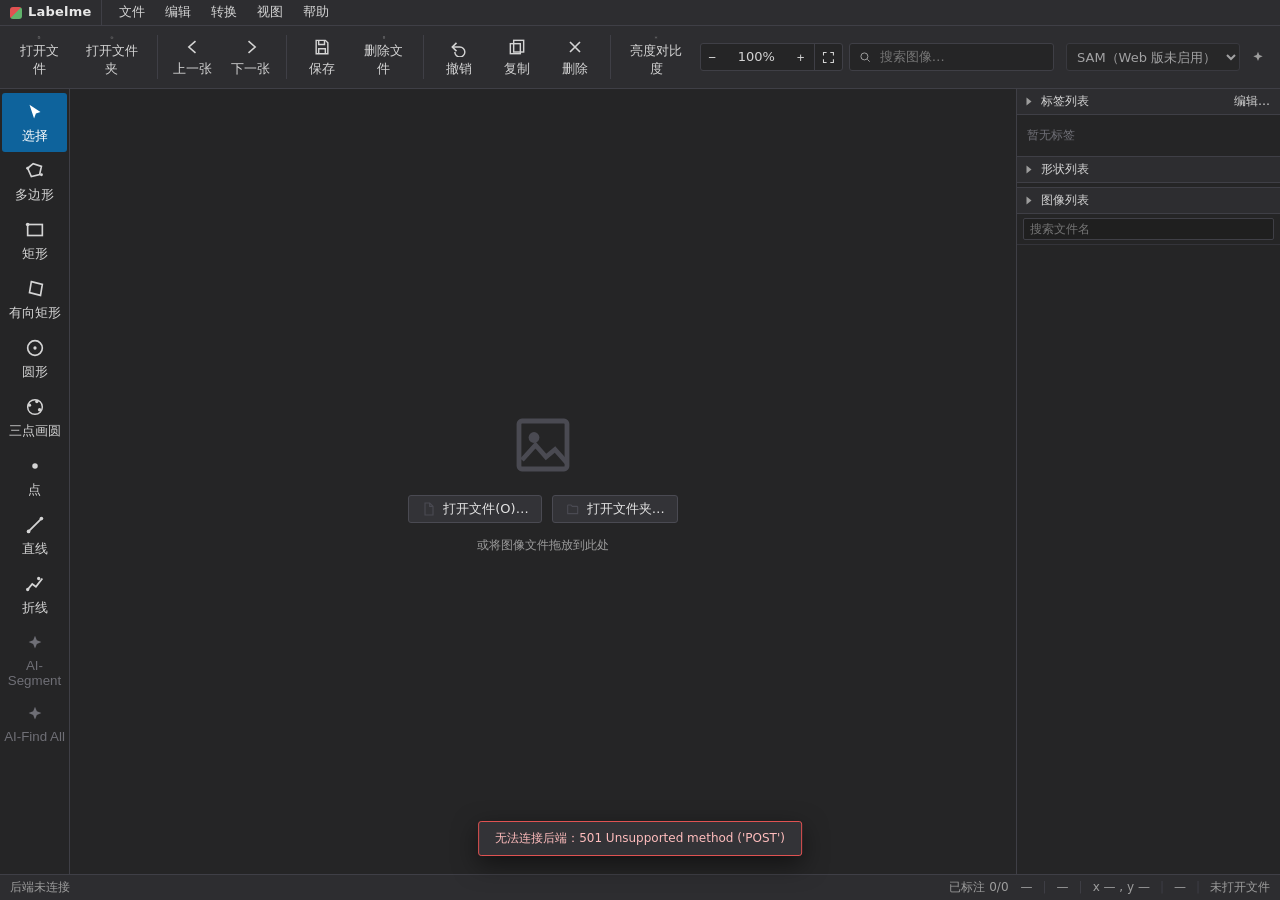
==== frontend/index.html @ 40e08232 "feat(frontend): 补齐掩码形状与管理端工程管理" ====
<!DOCTYPE html>
<html lang="zh-CN">
<head>
  <meta charset="utf-8" />
  <meta name="viewport" content="width=device-width, initial-scale=1" />
  <title>Labelme</title>
  <link rel="stylesheet" href="styles.css" />
</head>
<body>
<div id="app">
  <div class="menubar" id="menubar">
    <div class="brand">Labelme</div>
  </div>

  <div class="toolbar" id="toolbar"></div>

  <div class="workspace">
    <div class="toolstrip" id="toolstrip"></div>

    <div class="canvas-wrap" id="canvasWrap">
      <canvas id="canvas"></canvas>
      <div class="empty-state" id="emptyState">
        <svg viewBox="0 0 24 24" width="72" height="72" aria-hidden="true">
          <path d="M4 5a1 1 0 0 1 1-1h14a1 1 0 0 1 1 1v14a1 1 0 0 1-1 1H5a1 1 0 0 1-1-1z" fill="none" stroke="currentColor" stroke-width="1.6"/>
          <circle cx="9" cy="9.5" r="1.8" fill="currentColor"/>
          <path d="M5 17l4.5-5 3.5 4 3-2.5 4 4.5" fill="none" stroke="currentColor" stroke-width="1.6"/>
        </svg>
        <div class="empty-actions">
          <button class="btn" id="btnOpenFile2">
            <svg viewBox="0 0 24 24" width="16" height="16"><path d="M6 3h7l5 5v13H6z" fill="none" stroke="currentColor" stroke-width="1.7"/><path d="M13 3v5h5" fill="none" stroke="currentColor" stroke-width="1.7"/></svg>
            打开文件(O)…
          </button>
          <button class="btn" id="btnUpload2">
            <svg viewBox="0 0 24 24" width="16" height="16"><path d="M4 7a1 1 0 0 1 1-1h4l2 2h7a1 1 0 0 1 1 1v10H4z" fill="none" stroke="currentColor" stroke-width="1.7"/></svg>
            打开文件夹…
          </button>
        </div>
        <div class="empty-tip">或将图像文件拖放到此处</div>
      </div>
    </div>

    <div class="docks">
      <section class="dock" id="dockLabels">
        <header class="dock-head">
          <span>标签列表</span>
          <button class="dock-action" id="btnEditLabels">编辑…</button>
        </header>
        <div class="dock-body" id="labelList"></div>
      </section>

      <section class="dock" id="dockShapes">
        <header class="dock-head"><span>形状列表</span></header>
        <div class="dock-body" id="shapeList"></div>
      </section>

      <section class="dock dock-grow" id="dockImages">
        <header class="dock-head"><span>图像列表</span></header>
        <div class="dock-search">
          <input id="imageSearch" type="search" placeholder="搜索文件名" autocomplete="off" />
        </div>
        <div class="dock-body" id="imageList"></div>
      </section>
    </div>
  </div>

  <div class="statusbar">
    <span class="status-left" id="statusLeft">就绪</span>
    <span class="status-mid" id="statusMid">已标注 0/0</span>
    <span class="status-right">
      <span id="statusProject">—</span>
      <span class="sep">|</span>
      <span id="statusUser">—</span>
      <span class="sep">|</span>
      <span id="statusPos">x — , y —</span>
      <span class="sep">|</span>
      <span id="statusSession">—</span>
      <span class="sep">|</span>
      <span id="statusFile">未打开文件</span>
    </span>
  </div>
</div>

<input type="file" id="fileInput" accept="image/*" multiple hidden />

<div class="modal-backdrop" id="labelModal" hidden>
  <div class="modal modal-sm">
    <header>输入标签</header>
    <div class="modal-body">
      <input id="labelInput" type="text" autocomplete="off" placeholder="标签名（输入或从下拉选择）" list="labelDatalist" />
      <datalist id="labelDatalist"></datalist>
      <div class="label-meta">
        <input id="labelGroup" type="number" min="0" step="1" placeholder="Group ID（可留空）" />
        <textarea id="labelDesc" rows="2" placeholder="描述（可留空）"></textarea>
      </div>
      <div class="recent" id="recentLabels"></div>
      <div class="flags-block">
        <div class="flags-title">形状标记（flags） <button class="mini" id="btnNewFlag" type="button">+ 新建</button></div>
        <div class="flags-list" id="labelFlags"></div>
      </div>
    </div>
    <footer>
      <button class="btn" id="btnLabelCancel">取消</button>
      <button class="btn btn-primary" id="btnLabelOk">确定</button>
    </footer>
  </div>
</div>

<div class="modal-backdrop" id="sessionModal" hidden>
  <div class="modal">
    <header>
      <span>选择会话</span>
      <button class="x" data-close>&times;</button>
    </header>
    <div class="modal-body">
      <p class="hint">每个浏览器会话对应 <code>data/用户名/工程/时间戳/</code> 一个文件夹，图像与同名 JSON 存在同一目录。</p>
      <div class="session-list" id="sessionList"></div>
    </div>
    <footer>
      <button class="btn" data-close>关闭</button>
      <button class="btn btn-primary" id="btnNewSession">新建会话</button>
    </footer>
  </div>
</div>

<div class="modal-backdrop" id="projectModal" hidden>
  <div class="modal">
    <header>
      <span>工程</span>
      <button class="x" data-close>&times;</button>
    </header>
    <div class="modal-body">
      <p class="hint">工程目录 <code>data/用户名/工程名/</code>，会话与标签集都按工程隔离。</p>
      <div class="session-list" id="projectList"></div>
      <div class="inline-form">
        <input id="newProjectName" type="text" autocomplete="off" placeholder="新工程名（中英文、数字，1–40 位）" />
        <button class="btn btn-primary" id="btnCreateProject">新建</button>
      </div>
    </div>
    <footer>
      <button class="btn" data-close>关闭</button>
    </footer>
  </div>
</div>

<div class="modal-backdrop" id="bcModal" hidden>
  <div class="modal modal-sm">
    <header>亮度 / 对比度</header>
    <div class="modal-body">
      <label class="slider-row">亮度
        <input type="range" id="brightness" min="-100" max="100" value="0" />
        <output id="brightnessVal">0</output>
      </label>
      <label class="slider-row">对比度
        <input type="range" id="contrast" min="-100" max="100" value="0" />
        <output id="contrastVal">0</output>
      </label>
    </div>
    <footer>
      <button class="btn" id="btnBcReset">重置</button>
      <button class="btn btn-primary" id="btnBcOk">确定</button>
    </footer>
  </div>
</div>

<div class="modal-backdrop" id="labelsEditModal" hidden>
  <div class="modal modal-sm">
    <header>
      <span>标签集</span>
      <button class="x" data-close>&times;</button>
    </header>
    <div class="modal-body">
      <p class="hint">标签集是项目级的，保存在服务端 <code>data/labels.txt</code>（每行一个标签），
        新开浏览器、换电脑都还在，桌面版 labelme 可以直接 <code>--labels data/labels.txt</code> 复用。</p>
      <div class="label-manage" id="labelManage"></div>
      <div class="add-row">
        <input id="newLabelInput" type="text" placeholder="新增标签" />
        <button class="btn" id="btnAddLabel">添加</button>
      </div>
    </div>
    <footer>
      <button class="btn" id="btnLabelsImport">导入…</button>
      <button class="btn" id="btnLabelsExport">导出 labels.txt</button>
      <button class="btn btn-primary" data-close>完成</button>
    </footer>
    <input type="file" id="labelsFileInput" accept=".txt,.json,text/plain,application/json" hidden />
  </div>
</div>

<div class="modal-backdrop" id="imgFlagsModal" hidden>
  <div class="modal modal-sm">
    <header>
      <span>图像标记（image flags）</span>
      <button class="x" data-close>&times;</button>
    </header>
    <div class="modal-body">
      <p class="hint">这些 flag 写进 JSON 顶层的 <code>flags</code> 字段，与桌面版一致。</p>
      <div class="flags-list" id="imgFlagsList"></div>
      <div class="add-row">
        <input id="newImgFlagInput" type="text" placeholder="新增 flag" />
        <button class="btn" id="btnAddImgFlag">添加</button>
      </div>
    </div>
    <footer>
      <button class="btn" data-close>取消</button>
      <button class="btn btn-primary" id="btnImgFlagsOk">确定</button>
    </footer>
  </div>
</div>

<div class="modal-backdrop" id="helpModal" hidden>
  <div class="modal">
    <header>
      <span>快捷键与关于</span>
      <button class="x" data-close>&times;</button>
    </header>
    <div class="modal-body">
      <table class="shortcuts">
        <tbody>
          <tr><td>Ctrl+O</td><td>打开文件</td><td>Ctrl+S</td><td>保存标注</td></tr>
          <tr><td>Ctrl+N</td><td>新建多边形</td><td>Ctrl+R</td><td>新建矩形</td></tr>
          <tr><td>Ctrl+Z</td><td>撤销</td><td>Ctrl+Y</td><td>重做</td></tr>
          <tr><td>Ctrl+D</td><td>复制形状</td><td>Delete</td><td>删除形状</td></tr>
          <tr><td>A / D</td><td>上一张 / 下一张</td><td>Ctrl+F</td><td>适合窗口</td></tr>
          <tr><td>Ctrl+0</td><td>原始大小</td><td>Ctrl+/-</td><td>放大 / 缩小</td></tr>
          <tr><td>Enter</td><td>完成折线/多边形</td><td>Esc</td><td>取消绘制</td></tr>
        </tbody>
      </table>
      <p class="hint">
        labelme-web 7.11.0 · JSON 与桌面版 labelme 7.11.0 完全一致（version / flags / shapes /
        imagePath / imageData / imageHeight / imageWidth）。<br />
        AI 辅助标注（SAM）需要服务端模型，Web 版暂未启用，其余标注功能与桌面版对标。
      </p>
    </div>
    <footer><button class="btn btn-primary" data-close>关闭</button></footer>
  </div>
</div>

<div class="toast" id="toast" hidden></div>

<script src="app.js"></script>
</body>
</html>
---- frontend/styles.css ----
:root {
  --bg: #1f1f1f;
  --panel: #252526;
  --panel-2: #2d2d30;
  --panel-3: #333337;
  --border: #3f3f46;
  --border-soft: #34343a;
  --text: #d4d4d4;
  --text-dim: #9d9d9d;
  --text-faint: #6f6f76;
  --accent: #0e639c;
  --accent-hover: #1177bb;
  --hover: #37373d;
  --danger: #e05252;
}

* { box-sizing: border-box; }

html, body {
  height: 100%;
  margin: 0;
  background: var(--bg);
  color: var(--text);
  font: 13px/1.4 "Segoe UI", "Microsoft YaHei", system-ui, sans-serif;
  overflow: hidden;
  user-select: none;
}

#app {
  height: 100vh;
  display: grid;
  grid-template-rows: 26px auto 1fr 26px;
}

/* ------------------------------------------------------------- menubar */
.menubar {
  display: flex;
  align-items: center;
  gap: 2px;
  padding: 0 6px;
  background: var(--panel-2);
  border-bottom: 1px solid var(--border);
  position: relative;
  z-index: 20;
}

.brand {
  font-weight: 600;
  letter-spacing: .2px;
  color: #e8e8e8;
  padding: 0 10px 0 4px;
  margin-right: 6px;
  border-right: 1px solid var(--border);
  height: 100%;
  display: flex;
  align-items: center;
}
.brand::before {
  content: "";
  width: 12px; height: 12px; margin-right: 6px;
  background: linear-gradient(135deg, #e05252 0 50%, #61b26b 50% 100%);
  border-radius: 3px;
  display: inline-block;
}

.menu-btn {
  background: none; border: 0; color: var(--text);
  font: inherit; padding: 0 9px; height: 100%;
  cursor: default;
}
.menu-btn:hover, .menu-btn.open { background: var(--hover); }

.menu-list {
  position: absolute;
  top: 26px;
  min-width: 210px;
  background: var(--panel-3);
  border: 1px solid var(--border);
  box-shadow: 0 8px 24px rgba(0,0,0,.5);
  padding: 4px 0;
  display: none;
  z-index: 30;
}
.menu-list.show { display: block; }
.menu-item {
  display: flex; align-items: center; gap: 14px;
  padding: 5px 12px 5px 14px;
  cursor: default;
  white-space: nowrap;
}
.menu-item:hover { background: var(--accent); color: #fff; }
.menu-item .sc { margin-left: auto; color: var(--text-dim); font-size: 12px; }
.menu-item:hover .sc { color: #dbe9f6; }
.menu-item.disabled { color: var(--text-faint); pointer-events: none; }
.menu-sep { height: 1px; background: var(--border); margin: 4px 0; }

/* ------------------------------------------------------------- toolbar */
.toolbar {
  display: flex;
  align-items: center;
  gap: 4px;
  padding: 6px 8px;
  background: var(--panel-2);
  border-bottom: 1px solid var(--border);
  flex-wrap: nowrap;
  overflow-x: auto;
}

.tb-btn {
  display: flex; flex-direction: column; align-items: center; justify-content: center;
  gap: 3px;
  min-width: 54px; height: 50px;
  padding: 4px 6px;
  background: none; border: 0; border-radius: 3px;
  color: var(--text);
  font: 11px/1.2 inherit;
  cursor: default;
}
.tb-btn svg { width: 20px; height: 20px; }
.tb-btn:hover { background: var(--hover); }
.tb-btn.active { background: var(--accent); color: #fff; }
.tb-btn:disabled { color: var(--text-faint); }
.tb-btn:disabled:hover { background: none; }

.tb-sep { width: 1px; align-self: stretch; margin: 3px 4px; background: var(--border); }

.zoom-box {
  display: flex; align-items: center; gap: 2px;
  height: 28px; margin: 0 2px;
  border: 1px solid var(--border);
  border-radius: 3px;
  background: var(--panel);
  overflow: hidden;
}
.zoom-box button {
  width: 24px; height: 100%;
  background: none; border: 0; color: var(--text); cursor: default;
}
.zoom-box button:hover { background: var(--hover); }
.zoom-box .pct { min-width: 62px; text-align: center; color: var(--text); }
.zoom-box .fit { border-left: 1px solid var(--border); width: 30px; display: grid; place-items: center; }

.search-box {
  display: flex; align-items: center; gap: 6px;
  margin-left: auto;
  min-width: 190px; max-width: 280px;
  height: 28px; padding: 0 8px;
  border: 1px solid var(--border);
  border-radius: 3px;
  background: var(--panel);
}
.search-box svg { width: 14px; height: 14px; color: var(--text-dim); flex: none; }
.search-box input {
  flex: 1; min-width: 0;
  background: none; border: 0; outline: 0;
  color: var(--text); font: inherit;
}

.ai-box {
  display: flex; align-items: center; gap: 4px;
  margin-left: 8px;
}
.ai-box select {
  height: 28px; max-width: 180px;
  background: var(--panel); color: var(--text);
  border: 1px solid var(--border); border-radius: 3px;
  font: inherit; padding: 0 6px;
}
.ai-box .icon-btn {
  width: 28px; height: 28px; display: grid; place-items: center;
  background: none; border: 0; border-radius: 3px; color: var(--text-dim);
}
.ai-box .icon-btn:hover { background: var(--hover); }

/* ------------------------------------------------------------- workspace */
.workspace {
  display: grid;
  grid-template-columns: 70px minmax(0, 1fr) 264px;
  min-height: 0;
}

.toolstrip {
  background: var(--panel);
  border-right: 1px solid var(--border);
  overflow-y: auto;
  padding: 4px 0;
}

.tool-btn {
  width: 100%;
  display: flex; flex-direction: column; align-items: center; justify-content: center;
  gap: 4px;
  padding: 8px 2px 7px;
  background: none; border: 0;
  color: var(--text);
  font: 11px/1.15 inherit;
  cursor: default;
}
.tool-btn svg { width: 22px; height: 22px; }
.tool-btn:hover { background: var(--hover); }
.tool-btn.active { background: var(--accent); color: #fff; border-radius: 3px; margin: 0 2px; width: calc(100% - 4px); }
.tool-btn:disabled { color: var(--text-faint); }
.tool-btn:disabled:hover { background: none; }

.canvas-wrap {
  position: relative;
  min-width: 0;
  background: var(--panel);
  overflow: hidden;
}
canvas { display: block; width: 100%; height: 100%; }

.empty-state {
  position: absolute; inset: 0;
  display: flex; flex-direction: column; align-items: center; justify-content: center;
  gap: 14px;
  color: var(--text-dim);
  pointer-events: none;
}
.empty-state[hidden] { display: none; }
.empty-state svg { color: #4a4a52; }
.empty-actions { display: flex; gap: 10px; pointer-events: auto; }
.empty-actions .btn {
  background: #333337;
  border-color: #4a4a52;
  color: #e4e4e4;
}
.empty-actions .btn:hover { background: #3d3d44; }
.empty-tip { font-size: 12px; }

/* ------------------------------------------------------------- docks */
.docks {
  display: flex; flex-direction: column;
  background: var(--panel);
  border-left: 1px solid var(--border);
  min-height: 0;
}

.dock {
  display: flex; flex-direction: column;
  border-bottom: 1px solid var(--border);
  min-height: 0;
  flex: 0 0 auto;
}
.dock-labels { max-height: 30%; }
.dock-shapes { max-height: 40%; }
.dock-grow { flex: 1 1 auto; border-bottom: 0; }

.dock-head {
  display: flex; align-items: center; gap: 6px;
  height: 26px; padding: 0 6px 0 8px;
  background: var(--panel-2);
  border-bottom: 1px solid var(--border);
  color: var(--text);
  font-size: 12px;
  flex: none;
}
.dock-head::before {
  content: "";
  width: 0; height: 0;
  border-left: 4px solid transparent;
  border-right: 4px solid transparent;
  border-top: 5px solid var(--text-dim);
  transform: rotate(-90deg);
  margin-right: 2px;
}
.dock-head .dock-action {
  margin-left: auto;
  background: none; border: 0; color: var(--text);
  font: inherit; font-size: 12px; padding: 0 4px;
  cursor: default;
}
.dock-head .dock-action:hover { color: var(--accent-hover); }

.dock-search { padding: 4px 6px; border-bottom: 1px solid var(--border-soft); flex: none; }
.dock-search input {
  width: 100%; height: 22px; padding: 0 6px;
  background: var(--bg); color: var(--text);
  border: 1px solid var(--border); border-radius: 2px;
  font: inherit; font-size: 12px; outline: none;
}
.dock-search input:focus { border-color: var(--accent); }

.dock-body { overflow: auto; min-height: 0; padding: 2px 0; }

.row {
  display: flex; align-items: center; gap: 6px;
  padding: 3px 8px;
  min-height: 21px;
  cursor: default;
  white-space: nowrap;
}
.row:hover { background: var(--hover); }
.row.selected { background: var(--accent); color: #fff; }
.row .dot {
  width: 9px; height: 9px; border-radius: 50%;
  flex: none;
  box-shadow: 0 0 0 1px rgba(0,0,0,.35) inset;
}
.row .name { overflow: hidden; text-overflow: ellipsis; }
.row input[type="checkbox"] { flex: none; accent-color: var(--accent-hover); }
.row .idxtag { margin-left: auto; color: var(--text-faint); font-size: 11px; }
.row.selected .idxtag { color: #cfe4f5; }
.empty-list { padding: 10px 10px; color: var(--text-faint); font-size: 12px; }

/* ------------------------------------------------------------- statusbar */
.statusbar {
  display: flex; align-items: center; gap: 12px;
  padding: 0 10px;
  background: var(--panel-2);
  border-top: 1px solid var(--border);
  font-size: 12px;
  color: var(--text-dim);
  white-space: nowrap;
}
.status-mid { margin-left: auto; }
.status-right { display: flex; align-items: center; gap: 10px; }
.status-right .sep { color: var(--border); }

/* ------------------------------------------------------------- modal */
.modal-backdrop {
  position: fixed; inset: 0;
  background: rgba(0,0,0,.45);
  display: flex; align-items: center; justify-content: center;
  z-index: 60;
}
.modal-backdrop[hidden] { display: none; }

.modal {
  width: 520px; max-width: calc(100vw - 40px);
  max-height: calc(100vh - 80px);
  display: flex; flex-direction: column;
  background: var(--panel-3);
  border: 1px solid var(--border);
  box-shadow: 0 18px 48px rgba(0,0,0,.55);
  border-radius: 3px;
}
.modal-sm { width: 360px; }

.modal header {
  display: flex; align-items: center;
  height: 34px; padding: 0 8px 0 12px;
  background: var(--panel-2);
  border-bottom: 1px solid var(--border);
  font-size: 13px;
}
.modal header .x {
  margin-left: auto;
  background: none; border: 0; color: var(--text-dim);
  font-size: 18px; line-height: 1; cursor: default; padding: 0 4px;
}
.modal header .x:hover { color: var(--text); }

.modal-body { padding: 14px 14px; overflow: auto; }
.modal footer {
  display: flex; justify-content: flex-end; gap: 8px;
  padding: 10px 12px;
  border-top: 1px solid var(--border);
}

.btn {
  display: inline-flex; align-items: center; gap: 6px;
  height: 28px; padding: 0 12px;
  background: var(--panel-2);
  border: 1px solid var(--border);
  border-radius: 3px;
  color: var(--text); font: inherit; cursor: default;
}
.btn:hover { background: var(--hover); }
.btn-primary { background: var(--accent); border-color: var(--accent); color: #fff; }
.btn-primary:hover { background: var(--accent-hover); }

#labelInput {
  width: 100%; height: 30px; padding: 0 8px;
  background: var(--bg); color: var(--text);
  border: 1px solid var(--border); border-radius: 3px;
  font: inherit; outline: none;
}
#labelInput:focus { border-color: var(--accent); }

.label-meta { display: flex; flex-direction: column; gap: 6px; margin-top: 8px; }
.label-meta input, .label-meta textarea {
  width: 100%; padding: 5px 8px;
  background: var(--bg); color: var(--text);
  border: 1px solid var(--border); border-radius: 3px;
  font: inherit; outline: none; resize: vertical;
}
.label-meta input:focus, .label-meta textarea:focus { border-color: var(--accent); }

.recent { display: flex; flex-wrap: wrap; gap: 6px; margin-top: 10px; max-height: 148px; overflow: auto; }
.recent button {
  padding: 3px 9px;
  background: var(--panel-2); border: 1px solid var(--border); border-radius: 12px;
  color: var(--text); font: inherit; font-size: 12px; cursor: default;
  white-space: nowrap;
}
.recent button:hover { background: var(--hover); }

.flags-block { margin-top: 10px; border-top: 1px solid var(--border-soft); padding-top: 8px; }
.flags-title { display: flex; align-items: center; justify-content: space-between; font-size: 12px; color: var(--text-dim); }
.flags-title .mini {
  padding: 1px 6px; font-size: 11px; cursor: default;
  background: var(--panel-2); color: var(--text); border: 1px solid var(--border); border-radius: 3px;
}
.flags-list { display: flex; flex-wrap: wrap; gap: 6px 14px; margin-top: 6px; max-height: 120px; overflow: auto; }
.flags-list label { display: inline-flex; align-items: center; gap: 5px; font-size: 12px; color: var(--text); }
.flags-list input[type="checkbox"] { accent-color: var(--accent); }

.hint { color: var(--text-dim); font-size: 12px; line-height: 1.7; }
.hint code { background: var(--bg); padding: 1px 5px; border-radius: 2px; }

.session-list { max-height: 320px; overflow: auto; margin-top: 10px; border: 1px solid var(--border-soft); }
.session-list .row { padding: 6px 10px; }
.session-list .meta { margin-left: auto; color: var(--text-faint); font-size: 11px; }
.session-list .tag {
  margin-left: 8px; padding: 1px 6px;
  border: 1px solid var(--accent);
  border-radius: 9px;
  font-size: 10px; color: #9ecbe8;
}
.session-list .row.last .name { color: #dce9f5; }

.inline-form { display: flex; gap: 8px; margin-top: 12px; }
.inline-form input {
  flex: 1; height: 28px; padding: 0 8px;
  background: var(--bg); color: var(--text);
  border: 1px solid var(--border-soft); border-radius: 3px; outline: none;
}

.slider-row { display: flex; align-items: center; gap: 10px; margin: 8px 0; }
.slider-row input[type="range"] { flex: 1; accent-color: var(--accent-hover); }
.slider-row output { width: 36px; text-align: right; color: var(--text-dim); }

.label-manage { display: flex; flex-direction: column; gap: 2px; max-height: 260px; overflow: auto; }
.label-manage .row .del {
  margin-left: auto; background: none; border: 0; color: var(--text-dim); cursor: default;
}
.label-manage .row .del:hover { color: var(--danger); }
.add-row { display: flex; gap: 8px; margin-top: 12px; }
.add-row input {
  flex: 1; height: 28px; padding: 0 8px;
  background: var(--bg); color: var(--text);
  border: 1px solid var(--border); border-radius: 3px; font: inherit; outline: none;
}

.shortcuts { border-collapse: collapse; width: 100%; font-size: 12px; }
.shortcuts td { padding: 4px 8px; border-bottom: 1px solid var(--border-soft); }
.shortcuts td:nth-child(1), .shortcuts td:nth-child(3) { color: var(--accent-hover); width: 90px; }

.toast {
  position: fixed; left: 50%; bottom: 44px; transform: translateX(-50%);
  background: var(--panel-3); border: 1px solid var(--border);
  color: var(--text); padding: 8px 16px; border-radius: 3px;
  box-shadow: 0 8px 24px rgba(0,0,0,.5);
  z-index: 80; font-size: 12px;
}
.toast[hidden] { display: none; }
.toast.error { border-color: var(--danger); color: #ffbdbd; }

/* scrollbars */
::-webkit-scrollbar { width: 10px; height: 10px; }
::-webkit-scrollbar-thumb { background: #424248; border-radius: 0; }
::-webkit-scrollbar-thumb:hover { background: #4f4f57; }
::-webkit-scrollbar-track { background: var(--panel); }

/* 视图菜单：显示 / 隐藏侧边面板 */
body.docks-hidden .docks { display: none; }
body.docks-hidden .workspace { grid-template-columns: 70px minmax(0, 1fr); }
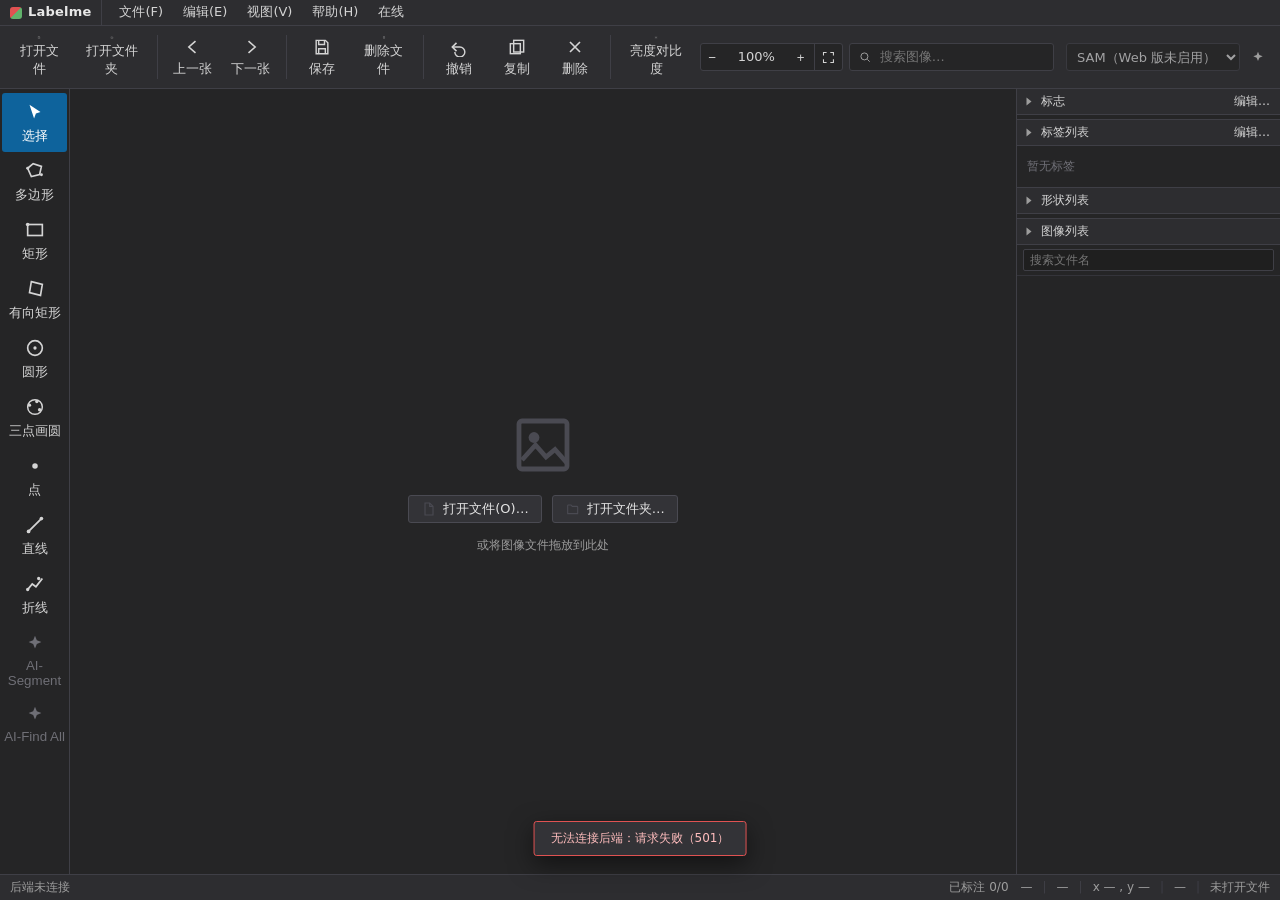
==== commit a76465f5: "feat(web): 增加按账号设置面板并对齐桌面版菜单" ====
--- a/frontend/index.html
+++ b/frontend/index.html
@@ -40,6 +40,14 @@
     </div>
 
     <div class="docks">
+      <section class="dock" id="dockFlags">
+        <header class="dock-head">
+          <span>标志</span>
+          <button class="dock-action" id="btnEditImgFlags">编辑…</button>
+        </header>
+        <div class="dock-body" id="flagList"></div>
+      </section>
+
       <section class="dock" id="dockLabels">
         <header class="dock-head">
           <span>标签列表</span>
@@ -105,23 +113,6 @@
   </div>
 </div>
 
-<div class="modal-backdrop" id="sessionModal" hidden>
-  <div class="modal">
-    <header>
-      <span>选择会话</span>
-      <button class="x" data-close>&times;</button>
-    </header>
-    <div class="modal-body">
-      <p class="hint">每个浏览器会话对应 <code>data/用户名/工程/时间戳/</code> 一个文件夹，图像与同名 JSON 存在同一目录。</p>
-      <div class="session-list" id="sessionList"></div>
-    </div>
-    <footer>
-      <button class="btn" data-close>关闭</button>
-      <button class="btn btn-primary" id="btnNewSession">新建会话</button>
-    </footer>
-  </div>
-</div>
-
 <div class="modal-backdrop" id="projectModal" hidden>
   <div class="modal">
     <header>
@@ -129,7 +120,7 @@
       <button class="x" data-close>&times;</button>
     </header>
     <div class="modal-body">
-      <p class="hint">工程目录 <code>data/用户名/工程名/</code>，会话与标签集都按工程隔离。</p>
+      <p class="hint">工程目录 <code>data/用户名/工程名/</code>，图像、标注与标签集都直接放在工程里。</p>
       <div class="session-list" id="projectList"></div>
       <div class="inline-form">
         <input id="newProjectName" type="text" autocomplete="off" placeholder="新工程名（中英文、数字，1–40 位）" />
@@ -235,6 +226,157 @@
   </div>
 </div>
 
+<div class="modal-backdrop" id="settingsModal" hidden>
+  <div class="modal settings-modal">
+    <header>
+      <span>设置</span>
+      <button class="x" data-close>&times;</button>
+    </header>
+    <div class="settings-layout">
+      <aside class="settings-nav" id="settingsNav">
+        <button class="settings-nav-item active" data-target="settingsAppearance"><span>◐</span>外观与语言</button>
+        <button class="settings-nav-item" data-target="settingsFiles"><span>▤</span>文件与保存</button>
+        <button class="settings-nav-item" data-target="settingsCanvas"><span>✎</span>绘制与画布</button>
+        <button class="settings-nav-item" data-target="settingsCarry"><span>⇄</span>图像之间延续</button>
+        <button class="settings-nav-item" data-target="settingsLabelSource"><span>◇</span>标签来源</button>
+        <button class="settings-nav-item" data-target="settingsLabelBehavior"><span>☰</span>标签行为</button>
+        <button class="settings-nav-item" data-target="settingsAi"><span>✦</span>AI 辅助</button>
+      </aside>
+
+      <div class="settings-content" id="settingsContent">
+        <section class="settings-section" id="settingsAppearance">
+          <h3>外观与语言</h3>
+          <div class="settings-row">
+            <span>颜色主题</span>
+            <select id="setTheme" class="settings-input">
+              <option value="system">跟随系统</option>
+              <option value="light">浅色</option>
+              <option value="dark">深色</option>
+            </select>
+          </div>
+          <div class="settings-row">
+            <span>语言</span>
+            <select id="setLanguage" class="settings-input">
+              <option value="zh_CN">简体中文</option>
+            </select>
+          </div>
+          <p class="settings-note">Web 版当前只有简体中文；主题切换会立即生效，并按账号保存。</p>
+        </section>
+
+        <section class="settings-section" id="settingsFiles">
+          <h3>文件与保存</h3>
+          <div class="settings-row">
+            <span>自动保存</span>
+            <input id="setAutoSave" class="settings-checkbox" type="checkbox" />
+          </div>
+          <div class="settings-row settings-row-tall">
+            <div>
+              <span>将图像嵌入标注文件</span>
+              <p>将图像 base64 写进 JSON 的 <code>imageData</code>，文件会明显变大。</p>
+            </div>
+            <input id="setStoreImage" class="settings-checkbox" type="checkbox" />
+          </div>
+        </section>
+
+        <section class="settings-section" id="settingsCanvas">
+          <h3>绘制与画布</h3>
+          <div class="settings-row">
+            <span>新建形状时显示标签弹窗</span>
+            <input id="setShowLabelDialog" class="settings-checkbox" type="checkbox" />
+          </div>
+          <div class="settings-row">
+            <span>形状颜色模式</span>
+            <select id="setColorMode" class="settings-input">
+              <option value="auto">自动</option>
+              <option value="label">按标签</option>
+              <option value="uniform">统一</option>
+            </select>
+          </div>
+          <div class="settings-row">
+            <span>自动调整标签间隔</span>
+            <input id="setLabelInterval" class="settings-input settings-number" type="number" min="0" max="100" step="1" />
+          </div>
+          <div class="settings-row">
+            <span>统一“模式颜色</span>
+            <input id="setUniformColor" class="settings-color" type="color" />
+          </div>
+          <div class="settings-row settings-row-tall">
+            <div>
+              <span>按标签“模式备用颜色</span>
+              <p>标签不在当前标签集时使用，仍可在标签集里单独调整。</p>
+            </div>
+            <input id="setFallbackColor" class="settings-color" type="color" />
+          </div>
+        </section>
+
+        <section class="settings-section" id="settingsCarry">
+          <h3>图像之间延续</h3>
+          <div class="settings-row">
+            <span>保留上一张标注</span>
+            <input id="setKeepPrev" class="settings-checkbox" type="checkbox" />
+          </div>
+          <div class="settings-row">
+            <span>保留上一张缩放</span>
+            <input id="setKeepZoom" class="settings-checkbox" type="checkbox" />
+          </div>
+          <div class="settings-row">
+            <span>保留上一张亮度 / 对比度</span>
+            <input id="setKeepBc" class="settings-checkbox" type="checkbox" />
+          </div>
+        </section>
+
+        <section class="settings-section" id="settingsLabelSource">
+          <h3>标签来源</h3>
+          <div class="settings-row settings-row-tall">
+            <div>
+              <span>从工程 <code>labels.txt</code> 加载标签集</span>
+              <p>关闭后只用当前浏览器缓存，不再从服务端覆盖。</p>
+            </div>
+            <input id="setLabelsFromFile" class="settings-checkbox" type="checkbox" />
+          </div>
+          <div class="settings-row settings-row-tall">
+            <div>
+              <span>打开标注时收集其中的标签</span>
+              <p>把已有 JSON 里的标签补进当前标签集。</p>
+            </div>
+            <input id="setLabelsFromAnnotation" class="settings-checkbox" type="checkbox" />
+          </div>
+        </section>
+
+        <section class="settings-section" id="settingsLabelBehavior">
+          <h3>标签行为</h3>
+          <div class="settings-row">
+            <span>在形状旁显示标签文字</span>
+            <input id="setShowLabels" class="settings-checkbox" type="checkbox" />
+          </div>
+          <div class="settings-row">
+            <span>新标签自动加入标签集</span>
+            <input id="setAutoAddLabel" class="settings-checkbox" type="checkbox" />
+          </div>
+          <div class="settings-row">
+            <span>绘制时填充多边形</span>
+            <input id="setFillDrawing" class="settings-checkbox" type="checkbox" />
+          </div>
+        </section>
+
+        <section class="settings-section" id="settingsAi">
+          <h3>AI 辅助</h3>
+          <div class="settings-row">
+            <span>启用 AI 辅助入口</span>
+            <input id="setAiEnabled" class="settings-checkbox" type="checkbox" />
+          </div>
+          <p class="settings-note">SAM / OpenAI 推理服务由管理员在后台配置；Web 版当前只保存这个开关，标注页的 AI 按钮仍置灰。</p>
+        </section>
+      </div>
+    </div>
+    <footer class="settings-footer">
+      <button class="btn" id="btnSettingsConfig">以文本方式打开配置文件…</button>
+      <span class="settings-saved" id="settingsSaved"></span>
+      <button class="btn btn-primary" id="btnSettingsClose">关闭</button>
+    </footer>
+  </div>
+</div>
+
 <div class="toast" id="toast" hidden></div>
 
 <script src="app.js"></script>
--- a/frontend/styles.css
+++ b/frontend/styles.css
@@ -14,6 +14,28 @@
   --danger: #e05252;
 }
 
+html[data-theme="light"] {
+  --bg: #f4f4f4;
+  --panel: #ffffff;
+  --panel-2: #f0f0f0;
+  --panel-3: #ffffff;
+  --border: #d2d2d2;
+  --border-soft: #e2e2e2;
+  --text: #222222;
+  --text-dim: #666666;
+  --text-faint: #999999;
+  --accent: #0b6fc2;
+  --accent-hover: #095a9e;
+  --hover: #e5e5e5;
+  --danger: #c0392b;
+}
+html[data-theme="light"] .brand { color: #222; }
+html[data-theme="light"] .empty-state svg { color: #9a9aa2; }
+html[data-theme="light"] .empty-actions .btn {
+  background: #ececec; border-color: #c8c8c8; color: #222;
+}
+html[data-theme="light"] .empty-actions .btn:hover { background: #e2e2e2; }
+
 * { box-sizing: border-box; }
 
 html, body {
@@ -73,7 +95,7 @@
 .menu-list {
   position: absolute;
   top: 26px;
-  min-width: 210px;
+  min-width: 232px;
   background: var(--panel-3);
   border: 1px solid var(--border);
   box-shadow: 0 8px 24px rgba(0,0,0,.5);
@@ -83,15 +105,40 @@
 }
 .menu-list.show { display: block; }
 .menu-item {
-  display: flex; align-items: center; gap: 14px;
-  padding: 5px 12px 5px 14px;
+  display: flex; align-items: center; gap: 6px;
+  padding: 5px 12px 5px 6px;
   cursor: default;
   white-space: nowrap;
-}
+  position: relative;
+}
+.menu-check {
+  width: 13px; flex: 0 0 13px;
+  color: var(--accent-hover);
+  font-size: 12px;
+  text-align: center;
+}
+.menu-label { flex: 1 1 auto; }
 .menu-item:hover { background: var(--accent); color: #fff; }
-.menu-item .sc { margin-left: auto; color: var(--text-dim); font-size: 12px; }
+.menu-item:hover .menu-check, .menu-item:hover .menu-arrow { color: #fff; }
+.menu-item .sc { margin-left: 18px; color: var(--text-dim); font-size: 12px; }
 .menu-item:hover .sc { color: #dbe9f6; }
 .menu-item.disabled { color: var(--text-faint); pointer-events: none; }
+.menu-item.has-sub::after { content: ''; }
+.menu-arrow { margin-left: auto; color: var(--text-dim); font-size: 14px; }
+.menu-sub {
+  position: absolute;
+  left: 100%;
+  top: -5px;
+  min-width: 150px;
+  background: var(--panel-3);
+  border: 1px solid var(--border);
+  box-shadow: 0 8px 24px rgba(0,0,0,.5);
+  padding: 4px 0;
+  display: none;
+  z-index: 31;
+}
+.menu-item.has-sub:hover .menu-sub,
+.menu-item.has-sub:focus-within .menu-sub { display: block; }
 .menu-sep { height: 1px; background: var(--border); margin: 4px 0; }
 
 /* ------------------------------------------------------------- toolbar */
@@ -282,6 +329,12 @@
 .dock-search input:focus { border-color: var(--accent); }
 
 .dock-body { overflow: auto; min-height: 0; padding: 2px 0; }
+.flag-row .flag-mark {
+  width: 15px; flex: 0 0 15px;
+  text-align: center;
+  color: var(--accent-hover);
+  font-size: 12px;
+}
 
 .row {
   display: flex; align-items: center; gap: 6px;
@@ -358,6 +411,94 @@
   border-top: 1px solid var(--border);
 }
 
+/* ------------------------------------------------------------- settings */
+.settings-modal {
+  width: min(940px, calc(100vw - 40px));
+  height: min(650px, calc(100vh - 60px));
+  max-height: calc(100vh - 60px);
+}
+.settings-layout {
+  display: flex; flex: 1; min-height: 0;
+}
+.settings-nav {
+  width: 196px; flex: none;
+  padding: 10px 8px;
+  display: flex; flex-direction: column; gap: 2px;
+  background: var(--panel-2);
+  border-right: 1px solid var(--border);
+}
+.settings-nav-item {
+  display: flex; align-items: center; gap: 8px;
+  height: 34px; padding: 0 10px;
+  border: 0; border-radius: 3px;
+  background: none; color: var(--text);
+  font: inherit; text-align: left; cursor: default;
+}
+.settings-nav-item span {
+  width: 17px; color: var(--text-dim); text-align: center; font-size: 14px;
+}
+.settings-nav-item:hover { background: var(--hover); }
+.settings-nav-item.active { background: var(--accent); color: #fff; }
+.settings-nav-item.active span { color: #fff; }
+
+.settings-content {
+  flex: 1; min-width: 0;
+  overflow: auto;
+  padding: 18px 26px 26px;
+  scroll-behavior: smooth;
+}
+.settings-section {
+  padding-bottom: 18px;
+  margin-bottom: 18px;
+  border-bottom: 1px solid var(--border);
+}
+.settings-section:last-child { border-bottom: 0; margin-bottom: 0; }
+.settings-section h3 {
+  margin: 0 0 8px;
+  font-size: 13px; font-weight: 600;
+  color: var(--text);
+}
+.settings-row {
+  display: flex; align-items: center; justify-content: space-between;
+  gap: 22px; min-height: 38px;
+}
+.settings-row-tall { align-items: flex-start; padding: 7px 0; }
+.settings-row p, .settings-note {
+  margin: 2px 0 0;
+  color: var(--text-dim);
+  font-size: 12px; line-height: 1.55;
+}
+.settings-note { margin-top: 8px; }
+.settings-row p code, .settings-note code {
+  background: var(--bg); padding: 1px 4px; border-radius: 2px;
+}
+.settings-input {
+  width: 190px; height: 30px; flex: none;
+  padding: 0 8px;
+  background: var(--bg); color: var(--text);
+  border: 1px solid var(--border); border-radius: 3px;
+  font: inherit; outline: none;
+}
+.settings-input:focus { border-color: var(--accent); }
+.settings-number { width: 90px; }
+.settings-color {
+  width: 64px; height: 30px; flex: none;
+  padding: 2px; background: var(--bg);
+  border: 1px solid var(--border); border-radius: 3px;
+}
+.settings-checkbox {
+  width: 18px; height: 18px; flex: none;
+  accent-color: var(--accent);
+}
+.settings-footer {
+  display: flex; align-items: center; gap: 10px;
+  padding: 10px 12px;
+  border-top: 1px solid var(--border);
+}
+.settings-footer .settings-saved {
+  margin-left: auto; color: var(--text-faint); font-size: 12px;
+}
+
 .btn {
   display: inline-flex; align-items: center; gap: 6px;
   height: 28px; padding: 0 12px;
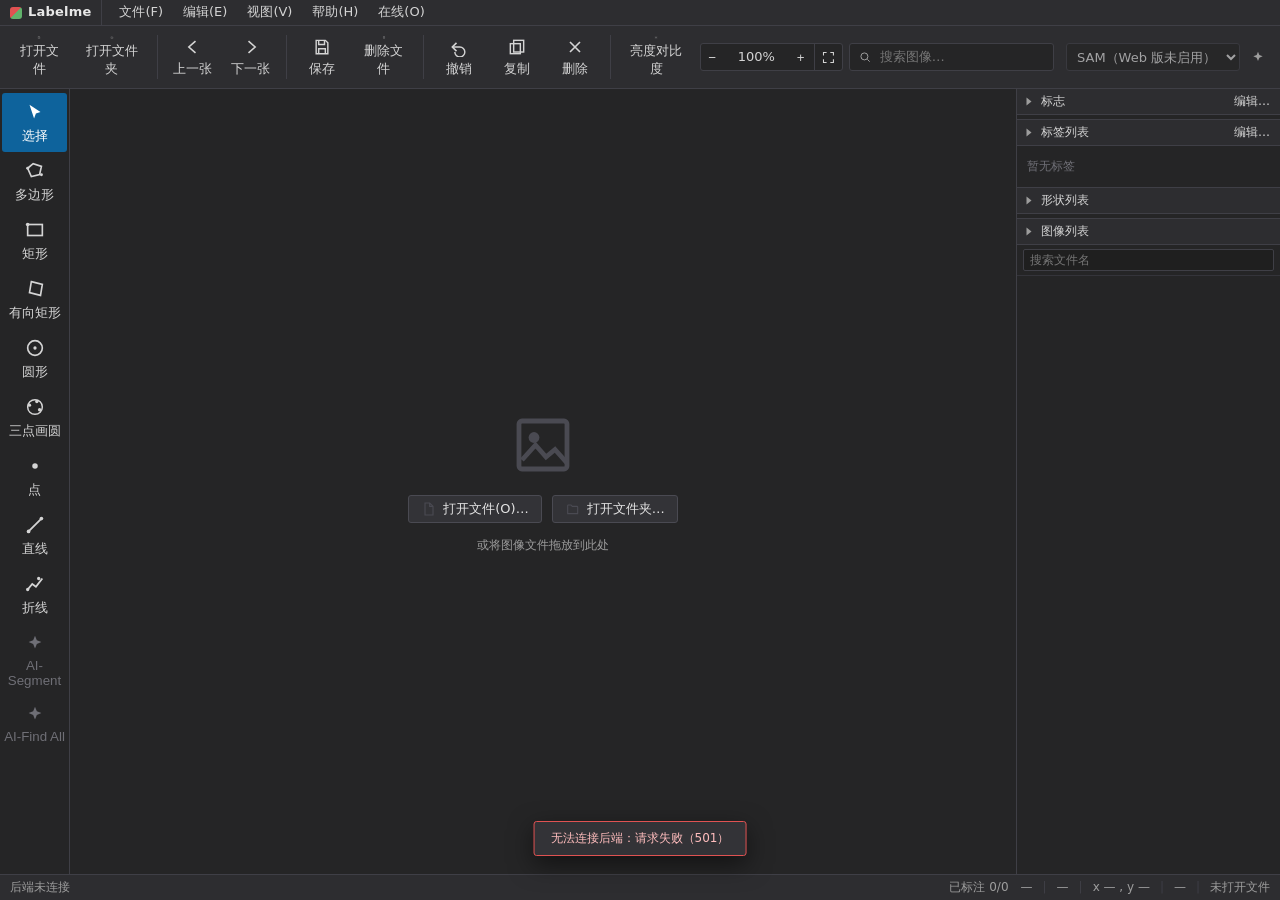
==== commit 1916d8bb: "feat(project): 支持工程一键打包下载" ====
--- a/frontend/index.html
+++ b/frontend/index.html
@@ -2,9 +2,12 @@
 <html lang="zh-CN">
 <head>
   <meta charset="utf-8" />
-  <meta name="viewport" content="width=device-width, initial-scale=1" />
+  <meta name="viewport" content="width=device-width, initial-scale=1, viewport-fit=cover" />
+  <meta name="apple-mobile-web-app-capable" content="yes" />
+  <meta name="theme-color" content="#1f1f1f" />
   <title>Labelme</title>
   <link rel="stylesheet" href="styles.css" />
+  <link rel="stylesheet" href="mobile-gate.css" />
 </head>
 <body>
 <div id="app">
@@ -37,6 +40,11 @@
         </div>
         <div class="empty-tip">或将图像文件拖放到此处</div>
       </div>
+      <div class="touch-actions" id="touchActions" hidden>
+        <button type="button" id="btnTouchCancel">取消</button>
+        <button type="button" id="btnTouchUndoPoint">退一点</button>
+        <button type="button" id="btnTouchFinish" class="primary">完成</button>
+      </div>
     </div>
 
     <div class="docks">
@@ -128,6 +136,7 @@
       </div>
     </div>
     <footer>
+      <button class="btn btn-primary" id="btnPackageProject">打包当前工程</button>
       <button class="btn" data-close>关闭</button>
     </footer>
   </div>
@@ -226,6 +235,23 @@
   </div>
 </div>
 
+<div class="modal-backdrop" id="aiModelsModal" hidden>
+  <div class="modal ai-models-modal">
+    <header>
+      <span>AI 模型</span>
+      <button class="x" data-close>&times;</button>
+    </header>
+    <div class="modal-body">
+      <p class="settings-note" id="aiModelHint">选择后端已提供的模型；列表会按部署方实际安装的模型显示。</p>
+      <div class="ai-model-list" id="aiModelList"></div>
+    </div>
+    <footer>
+      <button class="btn" id="btnAiModelsRefresh">刷新列表</button>
+      <button class="btn btn-primary" id="btnAiModelsOk">使用所选模型</button>
+    </footer>
+  </div>
+</div>
+
 <div class="modal-backdrop" id="settingsModal" hidden>
   <div class="modal settings-modal">
     <header>
@@ -379,6 +405,7 @@
 
 <div class="toast" id="toast" hidden></div>
 
+<script src="mobile-gate.js"></script>
 <script src="app.js"></script>
 </body>
 </html>
--- a/frontend/styles.css
+++ b/frontend/styles.css
@@ -45,13 +45,18 @@
   color: var(--text);
   font: 13px/1.4 "Segoe UI", "Microsoft YaHei", system-ui, sans-serif;
   overflow: hidden;
+  overscroll-behavior: none;
   user-select: none;
+  -webkit-tap-highlight-color: transparent;
 }
 
 #app {
   height: 100vh;
+  height: 100dvh;
   display: grid;
   grid-template-rows: 26px auto 1fr 26px;
+  padding-left: env(safe-area-inset-left);
+  padding-right: env(safe-area-inset-right);
 }
 
 /* ------------------------------------------------------------- menubar */
@@ -120,6 +125,8 @@
 .menu-label { flex: 1 1 auto; }
 .menu-item:hover { background: var(--accent); color: #fff; }
 .menu-item:hover .menu-check, .menu-item:hover .menu-arrow { color: #fff; }
+.menu-item:focus { background: var(--accent); color: #fff; outline: 0; }
+.menu-item:focus .menu-check, .menu-item:focus .menu-arrow { color: #fff; }
 .menu-item .sc { margin-left: 18px; color: var(--text-dim); font-size: 12px; }
 .menu-item:hover .sc { color: #dbe9f6; }
 .menu-item.disabled { color: var(--text-faint); pointer-events: none; }
@@ -255,14 +262,50 @@
   background: var(--panel);
   overflow: hidden;
 }
-canvas { display: block; width: 100%; height: 100%; }
+canvas {
+  display: block;
+  width: 100%;
+  height: 100%;
+  /* 触屏手势自己处理：浏览器不要滚动/缩放画布，也不要长按选词 */
+  touch-action: none;
+  overscroll-behavior: contain;
+  -webkit-touch-callout: none;
+  -webkit-user-select: none;
+  user-select: none;
+}
+
+.touch-actions {
+  position: absolute;
+  right: 16px;
+  bottom: 16px;
+  display: flex;
+  gap: 12px;
+  z-index: 12;
+}
+.touch-actions[hidden] { display: none; }
+.touch-actions button {
+  min-width: 64px;
+  min-height: 44px;
+  padding: 0 14px;
+  border: 1px solid var(--border);
+  border-radius: 8px;
+  background: var(--panel-3);
+  color: var(--text);
+  font-size: 14px;
+  font-family: inherit;
+  box-shadow: 0 4px 14px rgba(0, 0, 0, .32);
+}
+.touch-actions button.primary { background: var(--accent); border-color: var(--accent); color: #fff; }
+.touch-actions button:disabled { opacity: .45; }
 
 .empty-state {
   position: absolute; inset: 0;
   display: flex; flex-direction: column; align-items: center; justify-content: center;
   gap: 14px;
   color: var(--text-dim);
-  pointer-events: none;
+  /* 空工作区本身要截住鼠标/触控，不能让点击穿到画布上开始标注；
+     拖放会继续冒泡到 canvas-wrap。 */
+  pointer-events: auto;
 }
 .empty-state[hidden] { display: none; }
 .empty-state svg { color: #4a4a52; }
@@ -411,6 +454,40 @@
   border-top: 1px solid var(--border);
 }
 
+/* ------------------------------------------------------------- AI models */
+.ai-models-modal { width: min(660px, calc(100vw - 40px)); }
+.ai-model-list {
+  display: flex; flex-direction: column; gap: 6px;
+  margin-top: 10px; max-height: 380px; overflow: auto;
+}
+.ai-model-row {
+  display: flex; align-items: flex-start; gap: 10px;
+  padding: 10px 11px;
+  border: 1px solid var(--border-soft);
+  border-radius: 4px;
+  background: var(--panel-2);
+  cursor: pointer;
+}
+.ai-model-row:hover { background: var(--hover); }
+.ai-model-row:has(input:checked) {
+  border-color: var(--accent);
+  background: color-mix(in srgb, var(--accent) 14%, var(--panel-2));
+}
+.ai-model-row input { margin: 2px 0 0; accent-color: var(--accent); }
+.ai-model-main { display: flex; flex-direction: column; gap: 3px; min-width: 0; }
+.ai-model-title {
+  display: flex; align-items: center; gap: 8px;
+  font-weight: 600;
+}
+.ai-model-badge {
+  padding: 0 5px;
+  border: 1px solid var(--accent);
+  border-radius: 3px;
+  color: var(--accent-hover);
+  font-size: 11px; font-weight: 400;
+}
+.ai-model-meta { color: var(--text-dim); font-size: 12px; }
+
 /* ------------------------------------------------------------- settings */
 .settings-modal {
   width: min(940px, calc(100vw - 40px));
@@ -553,6 +630,7 @@
 .session-list { max-height: 320px; overflow: auto; margin-top: 10px; border: 1px solid var(--border-soft); }
 .session-list .row { padding: 6px 10px; }
 .session-list .meta { margin-left: auto; color: var(--text-faint); font-size: 11px; }
+.session-list .row .btn { flex: none; margin-left: 4px; padding: 2px 7px; font-size: 11px; }
 .session-list .tag {
   margin-left: 8px; padding: 1px 6px;
   border: 1px solid var(--accent);
@@ -608,3 +686,67 @@
 body.docks-hidden .docks { display: none; }
 body.docks-hidden .workspace { grid-template-columns: 70px minmax(0, 1fr); }
 
+/* ------------------------------------------------------- 触屏 / iPad
+ * iPad、触屏 Windows 统一用粗指针媒体查询放大控件：常用按钮约 44px 以上，
+ * 输入框保持 16px 避免 Safari 聚焦时自动放大页面。
+ */
+@media (any-pointer: coarse) {
+  html, body { font-size: 14px; }
+  #app { grid-template-rows: 44px auto 1fr calc(30px + env(safe-area-inset-bottom)); }
+
+  .menubar { padding: 0 4px; gap: 0; }
+  .brand { padding: 0 10px 0 4px; margin-right: 2px; }
+  .menu-btn { min-height: 44px; padding: 0 12px; font-size: 15px; }
+  .menu-list { top: 44px; min-width: 260px; }
+  .menu-item { min-height: 44px; padding: 9px 14px 9px 6px; font-size: 14px; }
+  .menu-item .sc { font-size: 13px; }
+
+  .toolbar { min-height: 64px; padding: 4px 6px; gap: 3px; touch-action: pan-x; -webkit-overflow-scrolling: touch; overscroll-behavior-x: contain; }
+  .tb-btn { min-width: 50px; height: 58px; padding: 4px 5px; font-size: 12px; }
+  .tb-btn svg { width: 24px; height: 24px; }
+  .tb-sep { margin: 6px 3px; }
+  .zoom-box { flex: 0 0 auto; height: 46px; }
+  .zoom-box button { flex: 0 0 44px; width: 44px; height: 44px; font-size: 16px; }
+  .zoom-box .pct { flex: 0 0 46px; min-width: 46px; height: 44px; line-height: 44px; font-size: 13px; }
+  .zoom-box .fit { flex: 0 0 44px; width: 44px; }
+  .search-box { min-width: 150px; height: 44px; }
+  /* Web 版没有可用的 AI 推理服务，触屏下不再占一个不可操作的下拉框 */
+  .ai-box { display: none; }
+
+  .toolstrip { touch-action: pan-y; }
+  .tool-btn { min-height: 58px; padding: 9px 2px 8px; font-size: 12px; }
+  .tool-btn svg { width: 26px; height: 26px; }
+
+  .dock-head { height: 44px; font-size: 13px; }
+  .dock-head .dock-action { min-height: 44px; padding: 0 8px; }
+  .dock-search input { height: 44px; font-size: 16px; }
+  .row { min-height: 44px; padding: 8px; font-size: 14px; }
+  .row input[type="checkbox"] { width: 22px; height: 22px; }
+  .dock-body { -webkit-overflow-scrolling: touch; }
+  .empty-list { font-size: 13px; }
+
+  .statusbar { gap: 8px; padding: 0 8px; font-size: 12px; overflow: hidden; }
+
+  .btn { min-height: 44px; height: auto; padding: 0 16px; font-size: 14px; }
+  .modal { max-width: calc(100vw - 16px); max-height: calc(100dvh - 24px); }
+  .modal header { height: 44px; font-size: 14px; }
+  .modal header .x { width: 44px; height: 44px; padding: 0; font-size: 24px; }
+  .modal footer { padding: 8px 10px calc(8px + env(safe-area-inset-bottom)); }
+  .modal-body { padding: 14px; -webkit-overflow-scrolling: touch; }
+  input, select, textarea { font-size: 16px !important; }
+  #labelInput { height: 44px; }
+  .add-row input, .dock-search input { min-height: 44px; }
+  .shortcuts td { padding: 10px 8px; }
+
+  .tb-btn:active, .tool-btn:active, .row:active, .menu-btn:active,
+  .dock-action:active, .zoom-box button:active { background: var(--hover); }
+  .touch-actions button:active { background: var(--panel-3); }
+  .touch-actions button.primary:active { background: var(--accent-hover); }
+}
+
+/* 没有鼠标的纯触屏设备：去掉依赖 hover 的视觉状态，保留按下反馈 */
+@media (hover: none) {
+  .tool-btn:hover, .tb-btn:hover, .menu-btn:hover, .row:hover { background: none; }
+  .tool-btn.active { background: var(--accent); color: #fff; }
+}
+
--- a/frontend/mobile-gate.css
+++ b/frontend/mobile-gate.css
@@ -0,0 +1,106 @@
+/* 手机访问阻断页：只用于登录页与标注页，管理后台不加载。 */
+html[data-mobile-gate="1"] #app,
+html[data-mobile-gate="1"] .auth-card { display: none !important; }
+html[data-mobile-gate="1"] body { overflow: hidden; }
+
+#mobileGate {
+  position: fixed;
+  inset: 0;
+  z-index: 2147483000;
+  display: flex;
+  align-items: center;
+  justify-content: center;
+  padding:
+    max(20px, env(safe-area-inset-top))
+    max(16px, env(safe-area-inset-right))
+    max(20px, env(safe-area-inset-bottom))
+    max(16px, env(safe-area-inset-left));
+  background: radial-gradient(900px 500px at 50% -15%, #2b3a4a 0%, #1e1e1e 62%);
+  color: #d4d4d4;
+  font: 15px/1.65 "Segoe UI", system-ui, -apple-system, "PingFang SC", "Microsoft YaHei", sans-serif;
+  overflow: auto;
+}
+#mobileGate[hidden] { display: none; }
+
+#mobileGate .mg-card {
+  width: min(430px, 100%);
+  padding: 22px 20px 18px;
+  border: 1px solid #3c3c3c;
+  border-radius: 10px;
+  background: #252526;
+  box-shadow: 0 18px 50px rgba(0, 0, 0, .38);
+}
+#mobileGate .mg-kicker {
+  display: flex;
+  align-items: center;
+  gap: 8px;
+  color: #8b8b8b;
+  font-size: 12px;
+  letter-spacing: .04em;
+}
+#mobileGate .mg-logo {
+  display: grid;
+  place-items: center;
+  width: 26px;
+  height: 26px;
+  border-radius: 5px;
+  background: #0a84ff;
+  color: #fff;
+  font-weight: 700;
+  letter-spacing: 0;
+}
+#mobileGate h1 {
+  margin: 14px 0 10px;
+  color: #f0f0f0;
+  font-size: 22px;
+  line-height: 1.3;
+  letter-spacing: -.01em;
+}
+#mobileGate p { margin: 0 0 12px; color: #c9c9c9; }
+#mobileGate ul {
+  margin: 0 0 18px;
+  padding-left: 1.15em;
+  color: #a9a9a9;
+}
+#mobileGate li { margin: 5px 0; }
+#mobileGate .mg-note {
+  margin: 12px 0 0;
+  color: #8b8b8b;
+  font-size: 13px;
+}
+#mobileGate .mg-actions {
+  display: flex;
+  flex-wrap: wrap;
+  gap: 10px;
+}
+#mobileGate a.mg-primary,
+#mobileGate button.mg-secondary {
+  display: inline-flex;
+  align-items: center;
+  justify-content: center;
+  min-height: 44px;
+  padding: 0 16px;
+  border-radius: 5px;
+  font: inherit;
+  font-weight: 600;
+  text-decoration: none;
+  cursor: pointer;
+}
+#mobileGate a.mg-primary {
+  background: #0a84ff;
+  border: 1px solid #0a84ff;
+  color: #fff;
+}
+#mobileGate a.mg-primary:active { background: #076bd0; }
+#mobileGate button.mg-secondary {
+  background: #2d2d30;
+  border: 1px solid #4a4a4a;
+  color: #d4d4d4;
+}
+#mobileGate button.mg-secondary:active { background: #3a3a3e; }
+#mobileGate .mg-current {
+  margin-top: 14px;
+  color: #7d7d84;
+  font-size: 12px;
+  font-variant-numeric: tabular-nums;
+}
